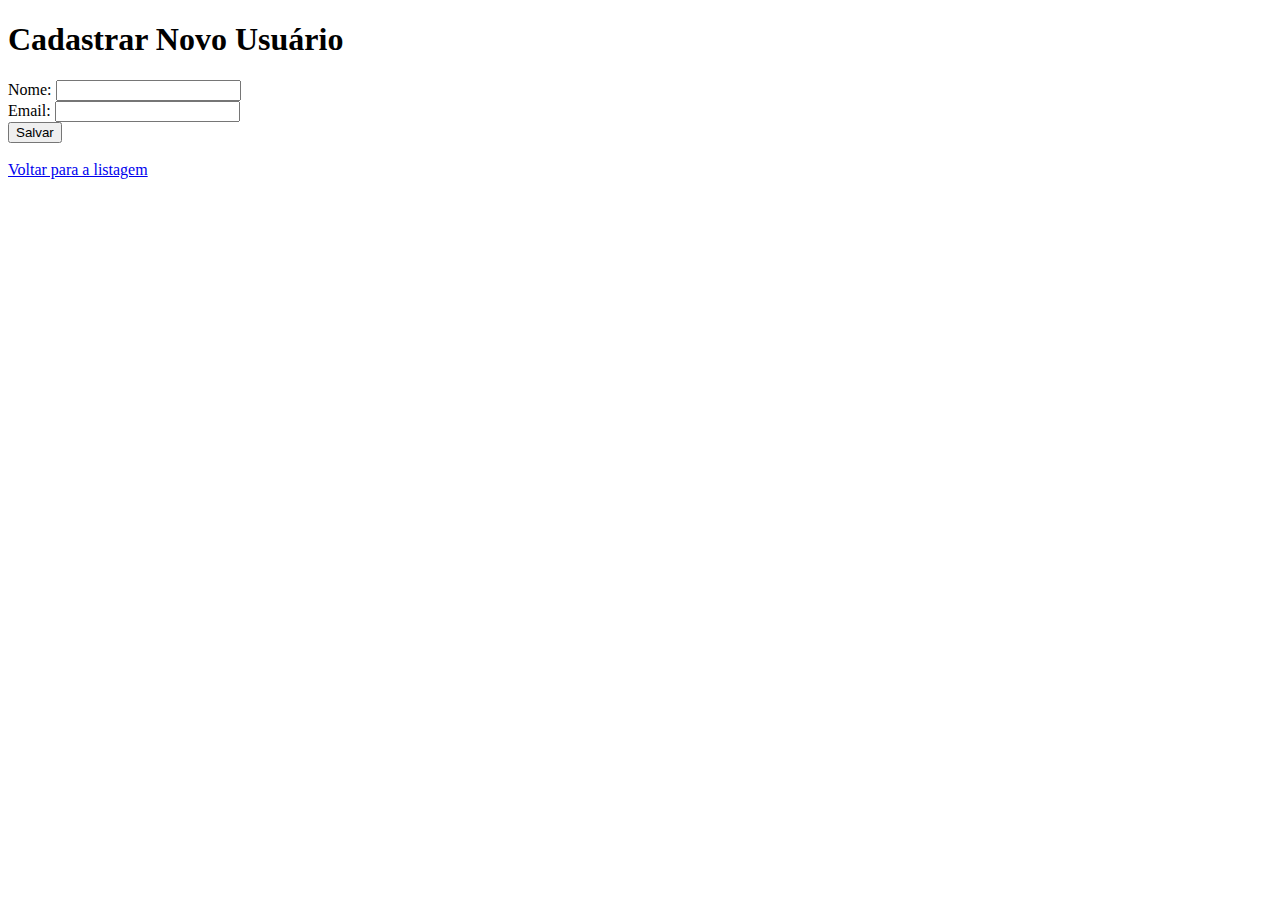
==== src/main/resources/static/form.html @ 228adf83 "Inicia o projeto e criando o html" ====
<!DOCTYPE html>
<html lang="pt-br">

<head>
    <meta charset="UTF-8">
    <meta name="viewport" content="width=device-width, initial-scale=1.0">
    <title>Cadastrar Usuário</title>
</head>

<body>
    <h1>Cadastrar Novo Usuário</h1>
    <form id="usuarioForm">
        <label for="nome">Nome:</label>
        <input type="text" id="nome" name="nome" required /><br />

        <label for="email">Email:</label>
        <input type="email" id="email" name="email" required /><br />

        <button type="submit">Salvar</button>
    </form>
    <br>
    <a href="./list.html">Voltar para a listagem</a>

    <script>
        // Função para salvar o usuário via Fetch API
        document.getElementById('usuarioForm').addEventListener('submit', async function (event) {
            event.preventDefault();

            const nome = document.getElementById('nome').value;
            const email = document.getElementById('email').value;

            const usuario = {
                nome: nome,
                email: email
            };

            // Método para enviar os dados em JSON que vai acessar a API
            fetch('http://localhost:8080/usuarios', {
                method: 'POST', // Método HTTP
                headers: {
                    'Content-Type': 'application/json' // Informando que estamos enviando JSON
                },
                body: JSON.stringify(usuario) // Envia o objeto 'usuario' diretamente como JSON
            })
                .then(function (res) {
                    console.log(res);
                })
                .catch(function (err) {
                    console.log(err);
                });
        });
    </script>

</body>

</html>
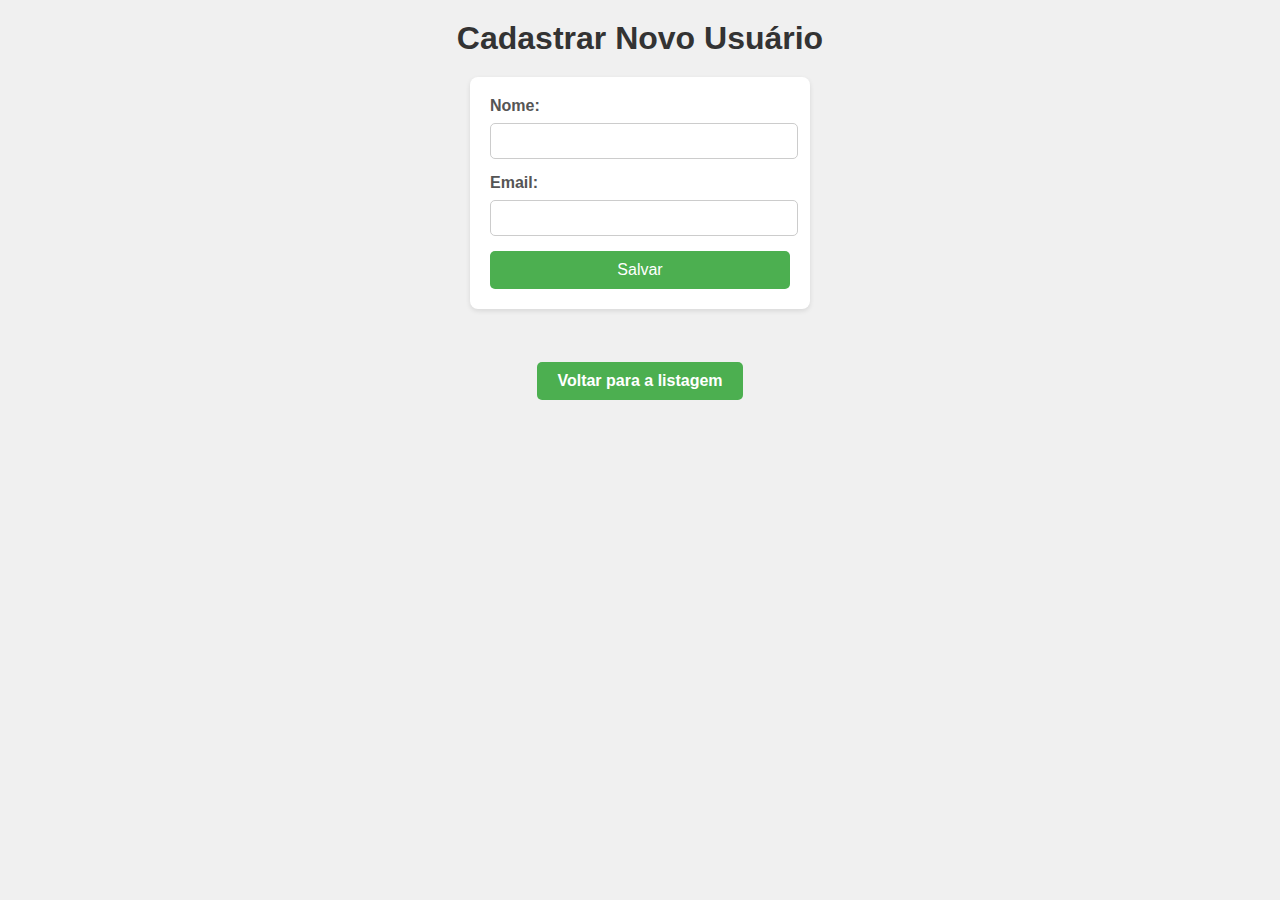
==== commit 1ae1e83f: "Adicionando o controller, model e repository - conexão com o banco feita" ====
--- a/src/main/resources/static/form.html
+++ b/src/main/resources/static/form.html
@@ -5,6 +5,7 @@
     <meta charset="UTF-8">
     <meta name="viewport" content="width=device-width, initial-scale=1.0">
     <title>Cadastrar Usuário</title>
+    <link rel="stylesheet" href="./css/form.css">
 </head>
 
 <body>
--- a/src/main/resources/static/css/form.css
+++ b/src/main/resources/static/css/form.css
@@ -0,0 +1,81 @@
+/* Estilo geral */
+body {
+    font-family: Arial, sans-serif;
+    background-color: #f0f0f0;
+    color: #333;
+    margin: 0;
+    padding: 0;
+    text-align: center;
+}
+
+h1 {
+    color: #333;
+    margin: 20px 0;
+    font-size: 2em;
+}
+
+form {
+    background-color: white;
+    margin: 20px auto;
+    padding: 20px;
+    border-radius: 8px;
+    box-shadow: 0 2px 5px rgba(0, 0, 0, 0.1);
+    width: 300px;
+    text-align: left;
+}
+
+label {
+    display: block;
+    margin-bottom: 8px;
+    font-weight: bold;
+    color: #555;
+}
+
+input {
+    width: calc(100% - 10px);
+    padding: 8px;
+    margin-bottom: 15px;
+    border: 1px solid #ccc;
+    border-radius: 5px;
+    font-size: 1em;
+}
+
+input:focus {
+    border-color: #4CAF50;
+    outline: none;
+    box-shadow: 0 0 5px rgba(76, 175, 80, 0.5);
+}
+
+/* Botões */
+button {
+    background-color: #4CAF50;
+    color: white;
+    border: none;
+    padding: 10px 20px;
+    font-size: 1em;
+    cursor: pointer;
+    border-radius: 5px;
+    width: 100%;
+    transition: background-color 0.3s ease;
+}
+
+button:hover {
+    background-color: #45a049;
+}
+
+/* Link */
+a {
+    display: inline-block;
+    text-decoration: none;
+    color: white;
+    background-color: #4CAF50;
+    padding: 10px 20px;
+    border-radius: 5px;
+    margin-top: 15px;
+    font-weight: bold;
+    transition: background-color 0.3s ease;
+}
+
+a:hover {
+    background-color: #45a049;
+}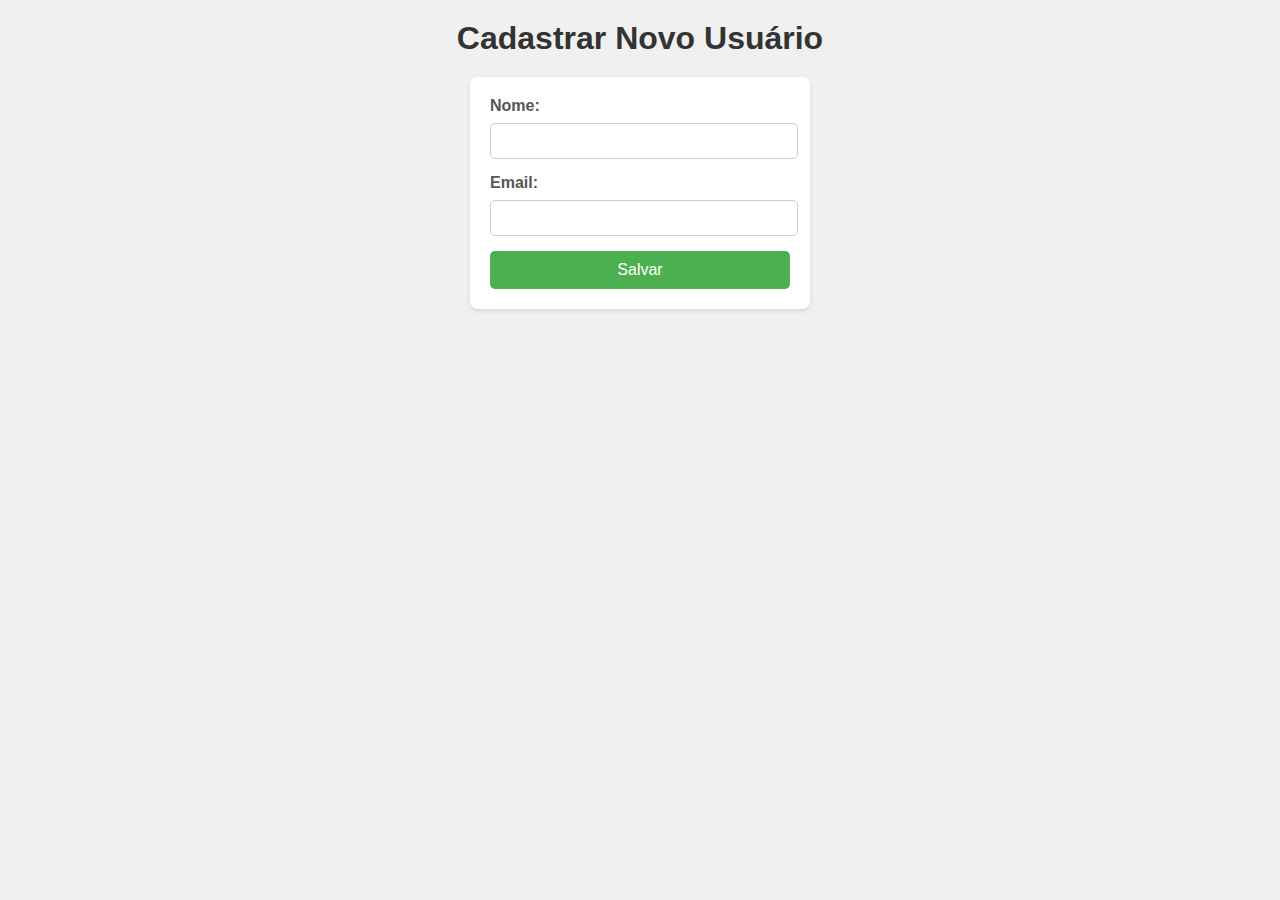
==== commit 7ad3d81e: "Colocando o redirecionando para list.html assim que salvar" ====
--- a/src/main/resources/static/form.html
+++ b/src/main/resources/static/form.html
@@ -20,10 +20,8 @@
         <button type="submit">Salvar</button>
     </form>
     <br>
-    <a href="./list.html">Voltar para a listagem</a>
 
     <script>
-        // Função para salvar o usuário via Fetch API
         document.getElementById('usuarioForm').addEventListener('submit', async function (event) {
             event.preventDefault();
 
@@ -35,22 +33,29 @@
                 email: email
             };
 
-            // Método para enviar os dados em JSON que vai acessar a API
-            fetch('http://localhost:8080/usuarios', {
-                method: 'POST', // Método HTTP
-                headers: {
-                    'Content-Type': 'application/json' // Informando que estamos enviando JSON
-                },
-                body: JSON.stringify(usuario) // Envia o objeto 'usuario' diretamente como JSON
-            })
-                .then(function (res) {
-                    console.log(res);
-                })
-                .catch(function (err) {
-                    console.log(err);
+            try {
+                const response = await fetch('http://localhost:8080/usuarios', {
+                    method: 'POST',
+                    headers: {
+                        'Content-Type': 'application/json'
+                    },
+                    body: JSON.stringify(usuario)
                 });
+
+                if (response.ok) {
+                    // Redireciona para a página de listagem após sucesso
+                    window.location.href = './list.html';
+                } else {
+                    console.error('Erro ao salvar usuário:', response.statusText);
+                    alert('Não foi possível salvar o usuário. Verifique os dados e tente novamente.');
+                }
+            } catch (error) {
+                console.error('Erro ao realizar o request:', error);
+                alert('Ocorreu um erro ao salvar o usuário. Por favor, tente novamente.');
+            }
         });
     </script>
+
 
 </body>
 
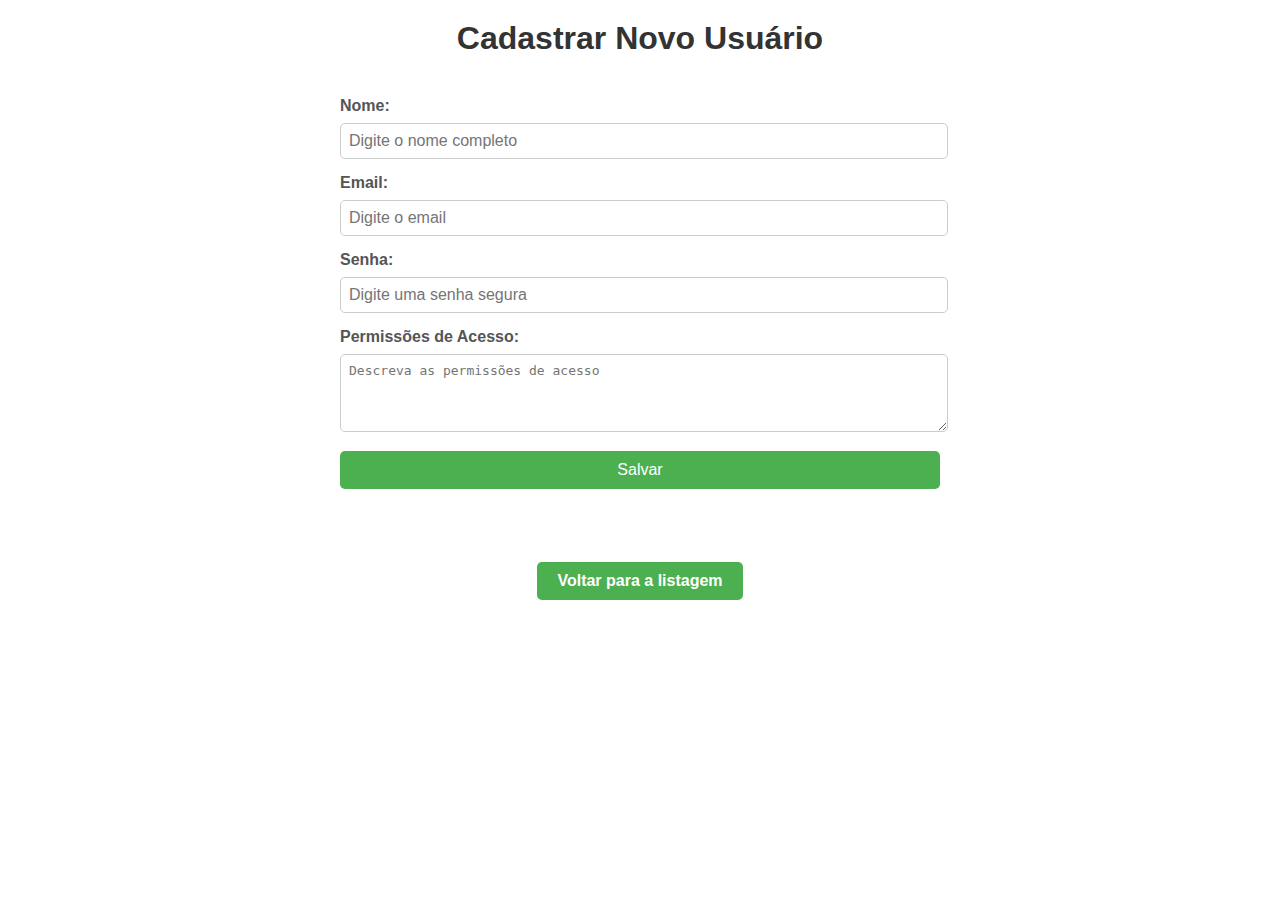
==== commit 31659ae8: "Adicionando os demais campos e melhoras o css" ====
--- a/src/main/resources/static/form.html
+++ b/src/main/resources/static/form.html
@@ -12,50 +12,61 @@
     <h1>Cadastrar Novo Usuário</h1>
     <form id="usuarioForm">
         <label for="nome">Nome:</label>
-        <input type="text" id="nome" name="nome" required /><br />
+        <input type="text" id="nome" name="nome" placeholder="Digite o nome completo" required /><br />
 
         <label for="email">Email:</label>
-        <input type="email" id="email" name="email" required /><br />
+        <input type="email" id="email" name="email" placeholder="Digite o email" required /><br />
+
+        <label for="senha">Senha:</label>
+        <input type="password" id="senha" name="senha" placeholder="Digite uma senha segura" required /><br />
+
+        <label for="permissoes">Permissões de Acesso:</label>
+        <textarea id="permissoes" name="permissoes" placeholder="Descreva as permissões de acesso"
+            rows="4"></textarea><br />
 
         <button type="submit">Salvar</button>
     </form>
     <br>
+    <a href="./list.html">Voltar para a listagem</a>
 
     <script>
+        // Função para salvar o usuário via Fetch API
         document.getElementById('usuarioForm').addEventListener('submit', async function (event) {
             event.preventDefault();
 
             const nome = document.getElementById('nome').value;
             const email = document.getElementById('email').value;
+            const senha = document.getElementById('senha').value;
+            const permissoes = document.getElementById('permissoes').value;
 
             const usuario = {
                 nome: nome,
-                email: email
+                email: email,
+                senha: senha,
+                permissoes: permissoes
             };
 
-            try {
-                const response = await fetch('http://localhost:8080/usuarios', {
-                    method: 'POST',
-                    headers: {
-                        'Content-Type': 'application/json'
-                    },
-                    body: JSON.stringify(usuario)
+            // Envia o objeto 'usuario' para a API
+            fetch('http://localhost:8080/usuarios', {
+                method: 'POST',
+                headers: {
+                    'Content-Type': 'application/json'
+                },
+                body: JSON.stringify(usuario)
+            })
+                .then(function (res) {
+                    if (res.ok) {
+                        // Redireciona para a lista após o sucesso
+                        window.location.href = './list.html';
+                    } else {
+                        console.error("Erro ao salvar o usuário.");
+                    }
+                })
+                .catch(function (err) {
+                    console.error("Erro na requisição:", err);
                 });
-
-                if (response.ok) {
-                    // Redireciona para a página de listagem após sucesso
-                    window.location.href = './list.html';
-                } else {
-                    console.error('Erro ao salvar usuário:', response.statusText);
-                    alert('Não foi possível salvar o usuário. Verifique os dados e tente novamente.');
-                }
-            } catch (error) {
-                console.error('Erro ao realizar o request:', error);
-                alert('Ocorreu um erro ao salvar o usuário. Por favor, tente novamente.');
-            }
         });
     </script>
-
 
 </body>
 
--- a/src/main/resources/static/css/form.css
+++ b/src/main/resources/static/css/form.css
@@ -1,7 +1,7 @@
 /* Estilo geral */
 body {
     font-family: Arial, sans-serif;
-    background-color: #f0f0f0;
+    background-color: white;
     color: #333;
     margin: 0;
     padding: 0;
@@ -19,9 +19,17 @@
     margin: 20px auto;
     padding: 20px;
     border-radius: 8px;
-    box-shadow: 0 2px 5px rgba(0, 0, 0, 0.1);
-    width: 300px;
+    width: 600px;
     text-align: left;
+}
+
+textarea {
+    width: calc(100% - 10px);
+    padding: 8px;
+    margin-bottom: 15px;
+    border: 1px solid #ccc;
+    border-radius: 5px;
+    font-size: 1em;
 }
 
 label {
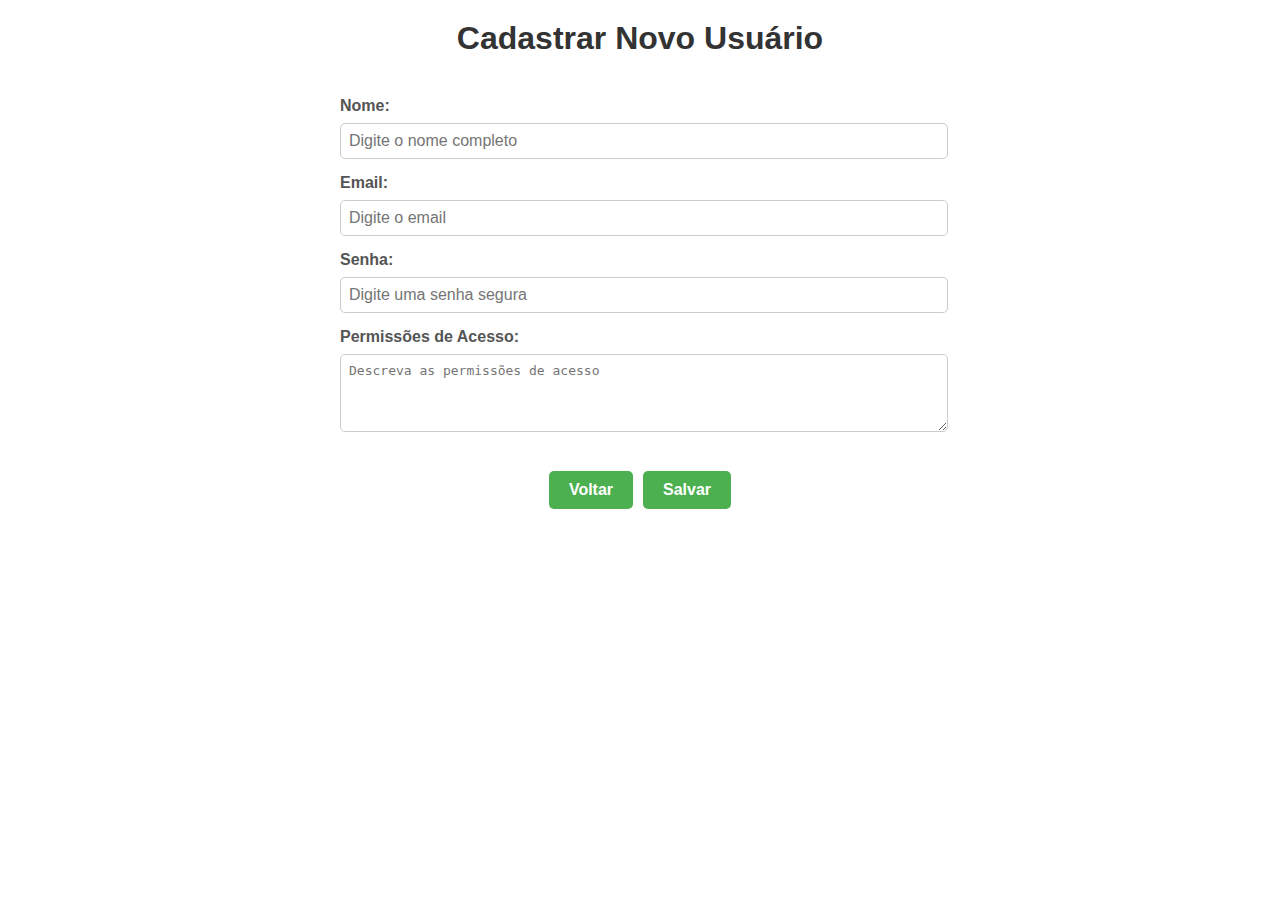
==== commit efe4ca88: "css finalizado do form" ====
--- a/src/main/resources/static/form.html
+++ b/src/main/resources/static/form.html
@@ -24,10 +24,13 @@
         <textarea id="permissoes" name="permissoes" placeholder="Descreva as permissões de acesso"
             rows="4"></textarea><br />
 
-        <button type="submit">Salvar</button>
+        <div class="botao-container">
+            <a class="botao-acao" href="./list.html">Voltar</a>
+            <button class="botao-acao" type="submit">Salvar</button>
+        </div>
     </form>
     <br>
-    <a href="./list.html">Voltar para a listagem</a>
+
 
     <script>
         // Função para salvar o usuário via Fetch API
--- a/src/main/resources/static/css/form.css
+++ b/src/main/resources/static/css/form.css
@@ -23,6 +23,62 @@
     text-align: left;
 }
 
+.botao-container {
+    display: flex;
+    justify-content: center;
+    gap: 10px;
+    /* Espaçamento entre os botões */
+    margin-top: 20px;
+}
+
+.botao-acao {
+    text-decoration: none;
+    color: white;
+    background-color: #4CAF50;
+    padding: 10px 20px;
+    border-radius: 5px;
+    font-weight: bold;
+    transition: background-color 0.3s ease;
+    text-align: center;
+}
+
+/* Mantendo o estilo de botões */
+button {
+    background-color: #4CAF50;
+    color: white;
+    border: none;
+    padding: 10px 20px;
+    font-size: 1em;
+    cursor: pointer;
+    border-radius: 5px;
+    transition: background-color 0.3s ease;
+    width: auto;
+    /* Não ocupa 100% */
+}
+
+button:hover {
+    background-color: #45a049;
+}
+
+/* Link */
+a {
+    display: inline-block;
+    text-decoration: none;
+    color: white;
+    background-color: #4CAF50;
+    padding: 10px 20px;
+    border-radius: 5px;
+    font-weight: bold;
+    transition: background-color 0.3s ease;
+    width: auto;
+    /* Não ocupa 100% */
+}
+
+a:hover {
+    background-color: #45a049;
+}
+
+/* Estilo dos campos de formulário */
 textarea {
     width: calc(100% - 10px);
     padding: 8px;
@@ -52,38 +108,4 @@
     border-color: #4CAF50;
     outline: none;
     box-shadow: 0 0 5px rgba(76, 175, 80, 0.5);
-}
-
-/* Botões */
-button {
-    background-color: #4CAF50;
-    color: white;
-    border: none;
-    padding: 10px 20px;
-    font-size: 1em;
-    cursor: pointer;
-    border-radius: 5px;
-    width: 100%;
-    transition: background-color 0.3s ease;
-}
-
-button:hover {
-    background-color: #45a049;
-}
-
-/* Link */
-a {
-    display: inline-block;
-    text-decoration: none;
-    color: white;
-    background-color: #4CAF50;
-    padding: 10px 20px;
-    border-radius: 5px;
-    margin-top: 15px;
-    font-weight: bold;
-    transition: background-color 0.3s ease;
-}
-
-a:hover {
-    background-color: #45a049;
 }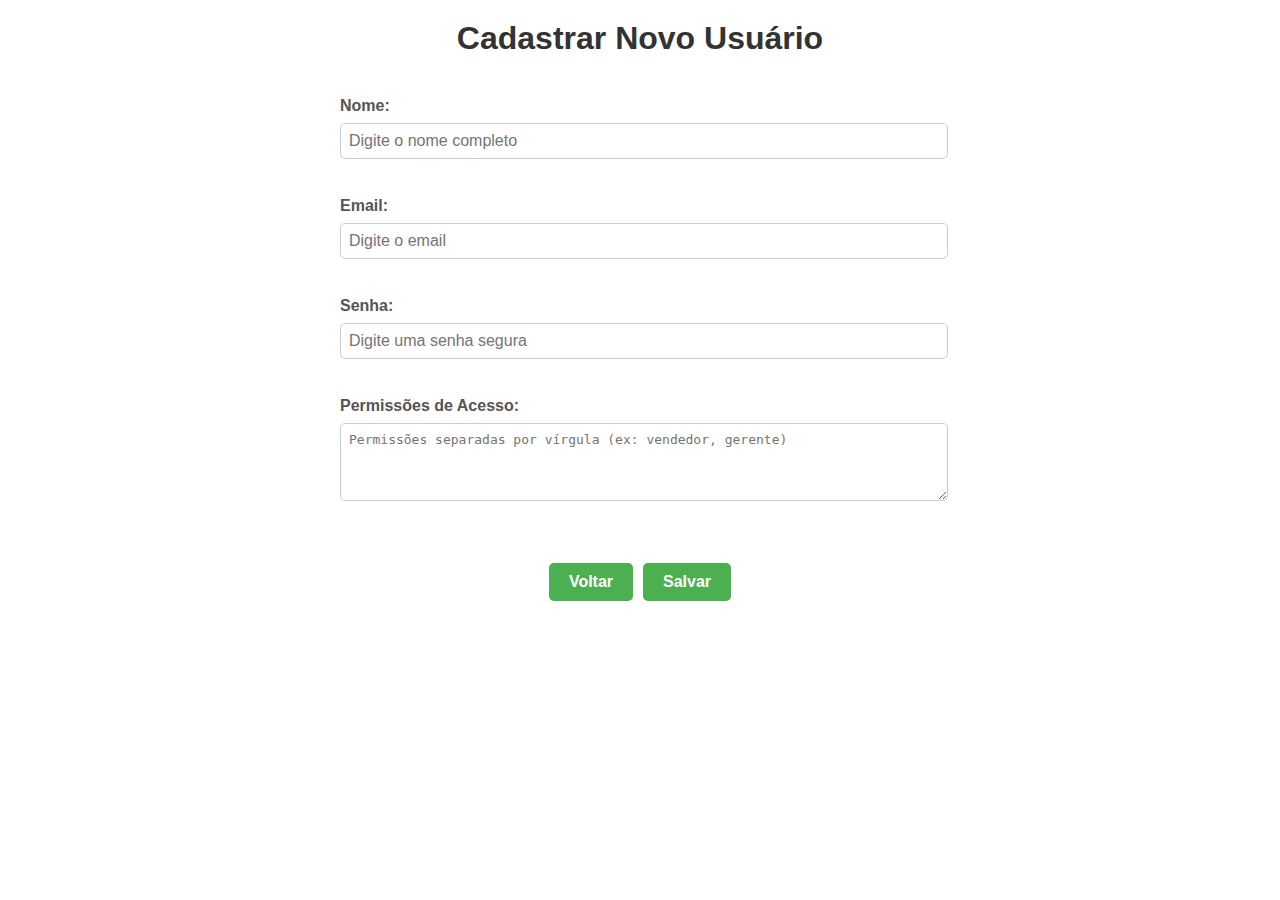
==== commit a25300ae: "Arrumando o css e organizando os arquivos" ====
--- a/src/main/resources/static/form.html
+++ b/src/main/resources/static/form.html
@@ -4,72 +4,36 @@
 <head>
     <meta charset="UTF-8">
     <meta name="viewport" content="width=device-width, initial-scale=1.0">
-    <title>Cadastrar Usuário</title>
+    <title>Cadastrar Novo Usuário</title>
     <link rel="stylesheet" href="./css/form.css">
+    <script src="./script/form.js" defer></script>
 </head>
 
 <body>
     <h1>Cadastrar Novo Usuário</h1>
     <form id="usuarioForm">
         <label for="nome">Nome:</label>
-        <input type="text" id="nome" name="nome" placeholder="Digite o nome completo" required /><br />
+        <input type="text" id="nome" name="nome" placeholder="Digite o nome completo" />
+        <div id="nomeError" class="error-message"></div><br />
 
         <label for="email">Email:</label>
-        <input type="email" id="email" name="email" placeholder="Digite o email" required /><br />
+        <input type="email" id="email" name="email" placeholder="Digite o email" />
+        <div id="emailError" class="error-message"></div><br />
 
         <label for="senha">Senha:</label>
-        <input type="password" id="senha" name="senha" placeholder="Digite uma senha segura" required /><br />
+        <input type="password" id="senha" name="senha" placeholder="Digite uma senha segura" />
+        <div id="senhaError" class="error-message"></div><br />
 
         <label for="permissoes">Permissões de Acesso:</label>
-        <textarea id="permissoes" name="permissoes" placeholder="Descreva as permissões de acesso"
-            rows="4"></textarea><br />
+        <textarea id="permissoes" name="permissoes"
+            placeholder="Permissões separadas por vírgula (ex: vendedor, gerente)" rows="4"></textarea>
+        <div id="permissoesError" class="error-message"></div><br />
 
         <div class="botao-container">
             <a class="botao-acao" href="./list.html">Voltar</a>
             <button class="botao-acao" type="submit">Salvar</button>
         </div>
     </form>
-    <br>
-
-
-    <script>
-        // Função para salvar o usuário via Fetch API
-        document.getElementById('usuarioForm').addEventListener('submit', async function (event) {
-            event.preventDefault();
-
-            const nome = document.getElementById('nome').value;
-            const email = document.getElementById('email').value;
-            const senha = document.getElementById('senha').value;
-            const permissoes = document.getElementById('permissoes').value;
-
-            const usuario = {
-                nome: nome,
-                email: email,
-                senha: senha,
-                permissoes: permissoes
-            };
-
-            // Envia o objeto 'usuario' para a API
-            fetch('http://localhost:8080/usuarios', {
-                method: 'POST',
-                headers: {
-                    'Content-Type': 'application/json'
-                },
-                body: JSON.stringify(usuario)
-            })
-                .then(function (res) {
-                    if (res.ok) {
-                        // Redireciona para a lista após o sucesso
-                        window.location.href = './list.html';
-                    } else {
-                        console.error("Erro ao salvar o usuário.");
-                    }
-                })
-                .catch(function (err) {
-                    console.error("Erro na requisição:", err);
-                });
-        });
-    </script>
 
 </body>
 
--- a/src/main/resources/static/css/form.css
+++ b/src/main/resources/static/css/form.css
@@ -108,4 +108,16 @@
     border-color: #4CAF50;
     outline: none;
     box-shadow: 0 0 5px rgba(76, 175, 80, 0.5);
+}
+
+/* Destacar campos com erro */
+input:invalid,
+textarea:invalid {
+    border: 1px solid red;
+}
+
+.error-message {
+    color: red;
+    font-size: 0.9em;
+    margin-top: 5px;
 }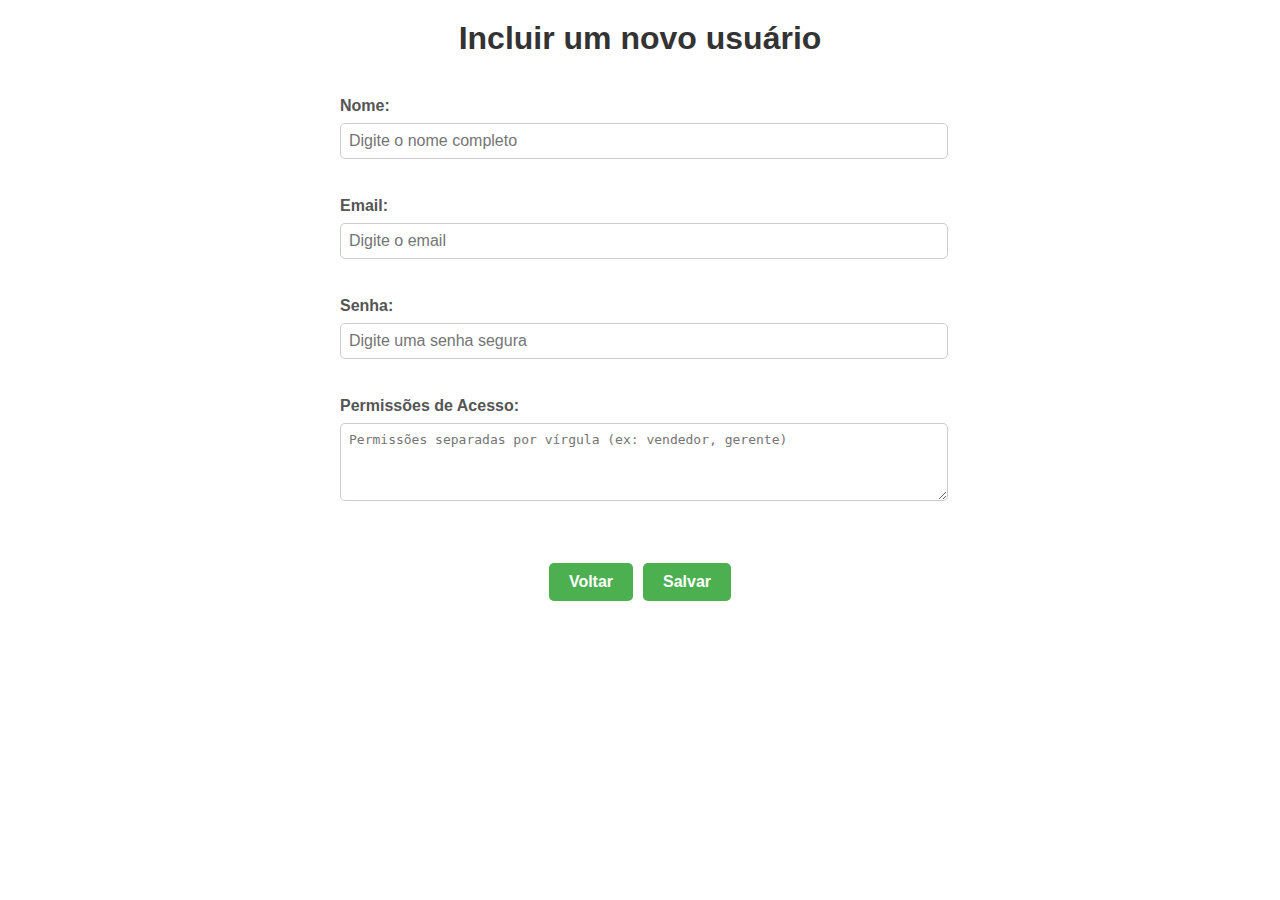
==== commit 1854b585: "Projeto finalizado" ====
--- a/src/main/resources/static/form.html
+++ b/src/main/resources/static/form.html
@@ -4,13 +4,13 @@
 <head>
     <meta charset="UTF-8">
     <meta name="viewport" content="width=device-width, initial-scale=1.0">
-    <title>Cadastrar Novo Usuário</title>
+    <title>Cadastrar um novo Usuário</title>
     <link rel="stylesheet" href="./css/form.css">
     <script src="./script/form.js" defer></script>
 </head>
 
 <body>
-    <h1>Cadastrar Novo Usuário</h1>
+    <h1>Incluir um novo usuário</h1>
     <form id="usuarioForm">
         <label for="nome">Nome:</label>
         <input type="text" id="nome" name="nome" placeholder="Digite o nome completo" />
